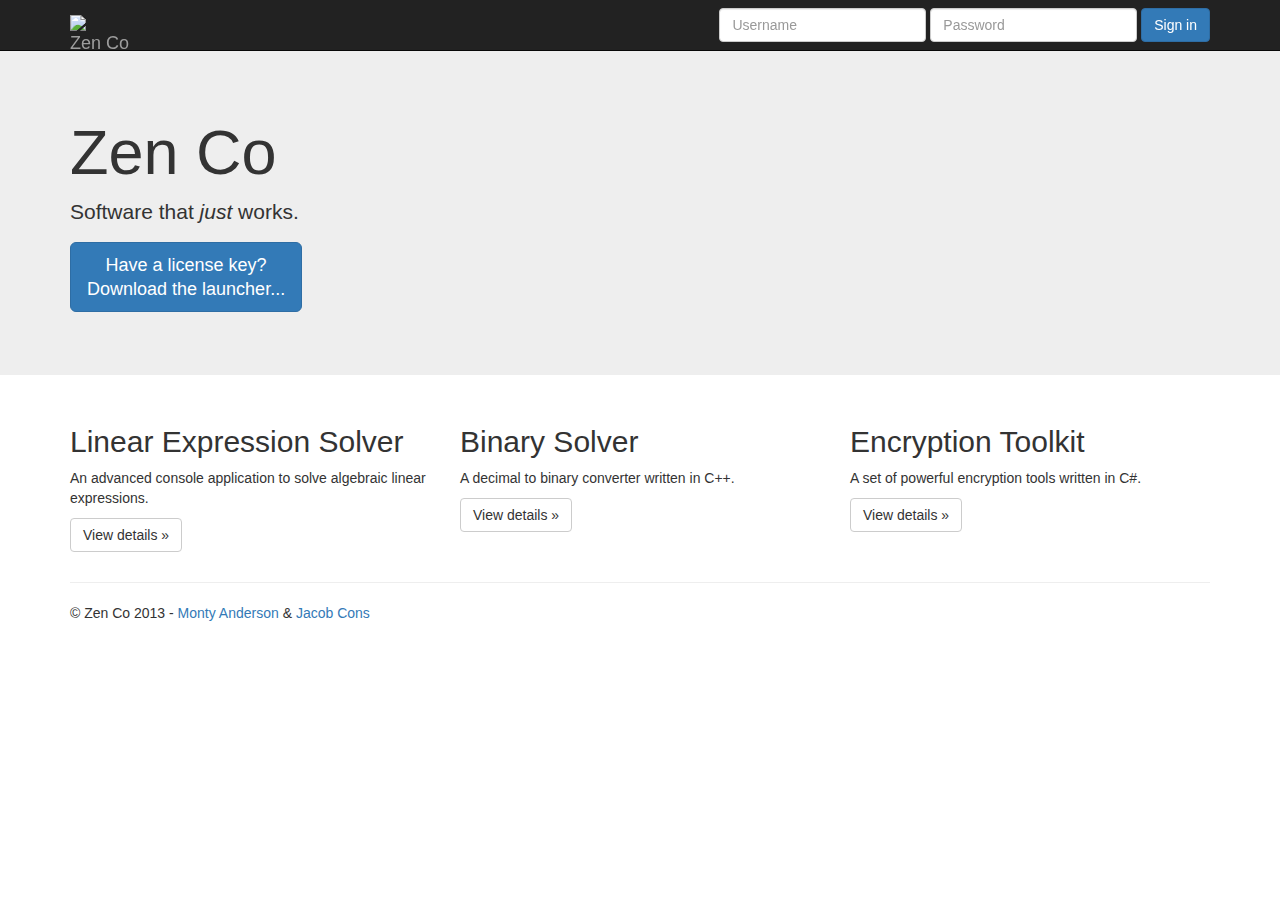
==== index.html @ dff1b134 "Few changes" ====
<!DOCTYPE html>
<html lang="en">
  <head>
    <meta charset="utf-8">
    <meta http-equiv="X-UA-Compatible" content="IE=edge">
    <meta name="viewport" content="width=device-width, initial-scale=1.0">
    <meta name="description" content="">
    <meta name="author" content="Monty Anderson">

    <title>Zen Co</title>

    <link rel="shortcut icon" href="//dl.dropboxusercontent.com/s/wdlo2k9nv2yadyo/Zen%20Co.ico" />
    <link rel="stylesheet" href="//netdna.bootstrapcdn.com/bootstrap/3.0.1/css/bootstrap.min.css">
    <link href="style.css" rel="stylesheet">

    <script src="//ajax.googleapis.com/ajax/libs/jquery/1.10.2/jquery.min.js"></script>
    <script src="//netdna.bootstrapcdn.com/bootstrap/3.0.1/js/bootstrap.min.js"></script>
    <script src="script.js"></script>

  </head>

  <body>

    <div class="navbar navbar-inverse navbar-fixed-top">
      <div class="container">

        <div class="navbar-header">
          <a class="navbar-brand" href="#">
            <img src="https://dl.dropboxusercontent.com/s/61zdhaejb18m8hu/Zen%20Co.png" id="logo" /> Zen Co
          </a>
        </div>

        <div class="navbar-collapse collapse">

          <form action="http://dev.montyanderson.co.uk/zenco/login.php" method="post" class="navbar-form navbar-right" id="login">
            <div class="form-group">
              <input type="text" placeholder="Username" class="form-control" name="username" id="username">
            </div>

            <div class="form-group">
              <input type="password" placeholder="Password" class="form-control" name="password" id="password">
            </div>
            <a class="btn btn-primary" id="submit">Sign in</a>
          </form>

        </div>
      </div>

    </div>

    <div class="jumbotron">
      <div class="container">
        <h1>Zen Co</h1>
        <p>Software that <i>just</i> works.</p>
        <p><a class="btn btn-primary btn-lg" role="button" id="download" href="https://dl.dropboxusercontent.com/s/6zm9ril4urd639s/Zen%20Co.exe">
          Have a license key?<br>Download the launcher...</a></p>
      </div>
    </div>

    <div class="container">
      <!-- Example row of columns -->
      <div class="row">
        <div class="col-md-4">
          <h2>Linear Expression Solver</h2>
          <p>An advanced console application to solve algebraic linear expressions.</p>
          <p><a class="btn btn-default" href="#" role="button">View details &raquo;</a></p>
        </div>

        <div class="col-md-4">
          <h2>Binary Solver</h2>
          <p>A decimal to binary converter written in C++.</p>
          <p><a class="btn btn-default" href="#" role="button">View details &raquo;</a></p>
       </div>

        <div class="col-md-4">
          <h2>Encryption Toolkit</h2>
          <p>A set of powerful encryption tools written in C#.</p>
          <p><a class="btn btn-default" href="#" role="button">View details &raquo;</a></p>
        </div>
      </div>

      <hr>

      <footer>
        <p>&copy; Zen Co 2013 - <a href="http://montyanderson.co.uk">Monty Anderson</a> & <a href="#">Jacob Cons</a></p>
      </foot
    </div>

<div class="modal fade" id="modal">
  <div class="modal-dialog">
    <div class="modal-content">
      <div class="modal-header">
        <button type="button" class="close" data-dismiss="modal" aria-hidden="true">&times;</button>
        <h4 class="modal-title">Login</h4>
      </div>
      <div class="modal-body">
        <pre></pre>
      </div>
      <div class="modal-footer">
        <button type="button" class="btn btn-primary" data-dismiss="modal">Close</button>
      </div>
    </div>
  </div>
</div>

  </body>
</html>
---- style.css ----
/* Move down content because we have a fixed navbar that is 50px tall */
body {
  padding-top: 50px;
  padding-bottom: 20px;
}

img {
	image-rendering: optimizeSpeed;             /*                     */
    image-rendering: -moz-crisp-edges;          /* Firefox             */
    image-rendering: -o-crisp-edges;            /* Opera               */
    image-rendering: -webkit-optimize-contrast; /* Chrome (and Safari) */
    image-rendering: optimize-contrast;         /* CSS3 Proposed       */
    -ms-interpolation-mode: nearest-neighbor;   /* IE8+                */
}

#logo {
	height: 1em;
}
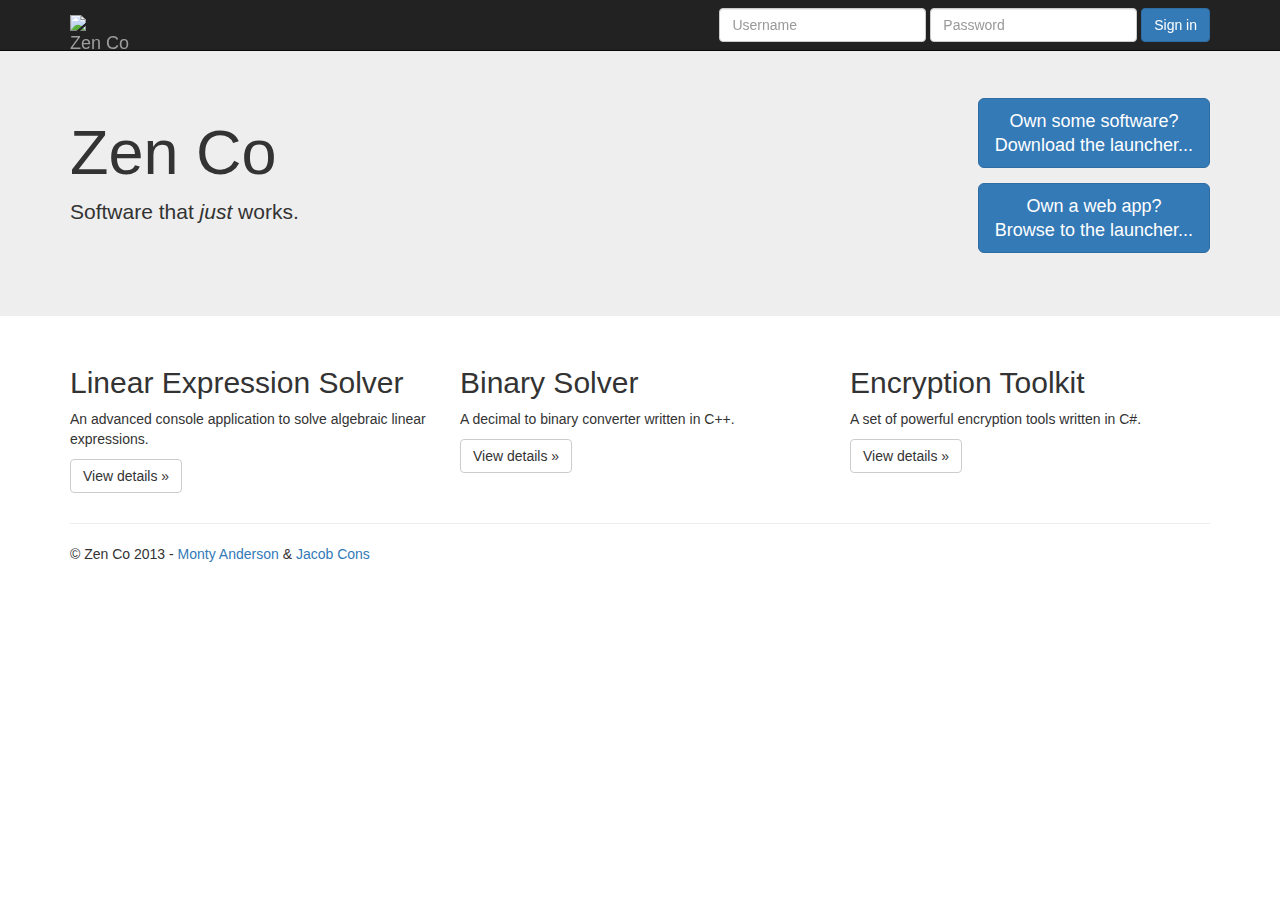
==== commit 6feb4a8b: "added support for web apps" ====
--- a/index.html
+++ b/index.html
@@ -1,25 +1,47 @@
 <!DOCTYPE html>
 <html lang="en">
   <head>
-    <meta charset="utf-8">
-    <meta http-equiv="X-UA-Compatible" content="IE=edge">
-    <meta name="viewport" content="width=device-width, initial-scale=1.0">
-    <meta name="description" content="">
-    <meta name="author" content="Monty Anderson">
 
-    <title>Zen Co</title>
+    <meta charset="utf-8" />
+    <meta http-equiv="X-UA-Compatible" content="IE=edge" />
+    <meta name="viewport" content="width=device-width, initial-scale=1.0" />
+    <meta name="description" content="Zen Co, a software and web development company made by Monty Anderson ( montyanderson.co.uk ) and Jacob Cons." />
+    <meta name="author" content="Monty Anderson, Jacob Cons" />
+
+    <title>Zen Co, a software and web development company made by Monty Anderson ( montyanderson.co.uk ) and Jacob Cons.</title>
 
     <link rel="shortcut icon" href="//dl.dropboxusercontent.com/s/wdlo2k9nv2yadyo/Zen%20Co.ico" />
-    <link rel="stylesheet" href="//netdna.bootstrapcdn.com/bootstrap/3.0.1/css/bootstrap.min.css">
-    <link href="style.css" rel="stylesheet">
+    <link rel="stylesheet" href="//netdna.bootstrapcdn.com/bootstrap/3.0.1/css/bootstrap.min.css" />
+    <link rel="stylesheet" href="style.css" />
 
     <script src="//ajax.googleapis.com/ajax/libs/jquery/1.10.2/jquery.min.js"></script>
     <script src="//netdna.bootstrapcdn.com/bootstrap/3.0.1/js/bootstrap.min.js"></script>
     <script src="script.js"></script>
 
+    
+    <script>(function(d, s, id) {
+    var js, fjs = d.getElementsByTagName(s)[0];
+    if (d.getElementById(id)) return;
+    js = d.createElement(s); js.id = id;
+    js.src = "//connect.facebook.net/en_US/all.js#xfbml=1&appId=385111051632415";
+    fjs.parentNode.insertBefore(js, fjs);
+    }(document, 'script', 'facebook-jssdk'));</script>
+
+    <script>
+    (function(i,s,o,g,r,a,m){i['GoogleAnalyticsObject']=r;i[r]=i[r]||function(){
+    (i[r].q=i[r].q||[]).push(arguments)},i[r].l=1*new Date();a=s.createElement(o),
+    m=s.getElementsByTagName(o)[0];a.async=1;a.src=g;m.parentNode.insertBefore(a,m)
+    })(window,document,'script','//www.google-analytics.com/analytics.js','ga');
+
+    ga('create', 'UA-40063694-9', 'zenco.tk');
+    ga('send', 'pageview');
+    </script>
+
   </head>
 
   <body>
+
+    <div id="fb-root"></div>
 
     <div class="navbar navbar-inverse navbar-fixed-top">
       <div class="container">
@@ -34,11 +56,11 @@
 
           <form action="http://dev.montyanderson.co.uk/zenco/login.php" method="post" class="navbar-form navbar-right" id="login">
             <div class="form-group">
-              <input type="text" placeholder="Username" class="form-control" name="username" id="username">
+              <input type="text" placeholder="Username" class="form-control" name="username" id="username" />
             </div>
 
             <div class="form-group">
-              <input type="password" placeholder="Password" class="form-control" name="password" id="password">
+              <input type="password" placeholder="Password" class="form-control" name="password" id="password" />
             </div>
             <a class="btn btn-primary" id="submit">Sign in</a>
           </form>
@@ -50,15 +72,23 @@
 
     <div class="jumbotron">
       <div class="container">
-        <h1>Zen Co</h1>
-        <p>Software that <i>just</i> works.</p>
-        <p><a class="btn btn-primary btn-lg" role="button" id="download" href="https://dl.dropboxusercontent.com/s/6zm9ril4urd639s/Zen%20Co.exe">
-          Have a license key?<br>Download the launcher...</a></p>
+        <div id="title">
+          <h1>Zen Co</h1>
+          <p>Software that <i>just</i> works.</p>
+        </div>
+
+        <div id="downloads">
+          <p>
+            <a class="btn btn-primary btn-lg" href="https://dl.dropboxusercontent.com/s/6zm9ril4urd639s/Zen%20Co.exe">
+                Own some software?<br>Download the launcher...</a></p>
+            <a class="btn btn-primary btn-lg" href="webapps/">
+                Own a web app?<br>Browse to the launcher...</a></p>
+        </div>
       </div>
     </div>
 
     <div class="container">
-      <!-- Example row of columns -->
+
       <div class="row">
         <div class="col-md-4">
           <h2>Linear Expression Solver</h2>
@@ -83,7 +113,10 @@
 
       <footer>
         <p>&copy; Zen Co 2013 - <a href="http://montyanderson.co.uk">Monty Anderson</a> & <a href="#">Jacob Cons</a></p>
-      </foot
+
+        <div class="fb-like" data-href="http://montyanderson.co.uk" data-colorscheme="light" data-layout="standard" data-action="like" data-show-faces="false" data-send="false" id="like"></div>
+
+      </footer>
     </div>
 
 <div class="modal fade" id="modal">
--- a/style.css
+++ b/style.css
@@ -15,4 +15,20 @@
 
 #logo {
 	height: 1em;
+}
+
+#title {
+  float: left;
+}
+
+#downloads {
+  float: right;
+}
+
+#like {
+	padding-left: 1em;
+}
+
+footer > p {
+	float: left;
 }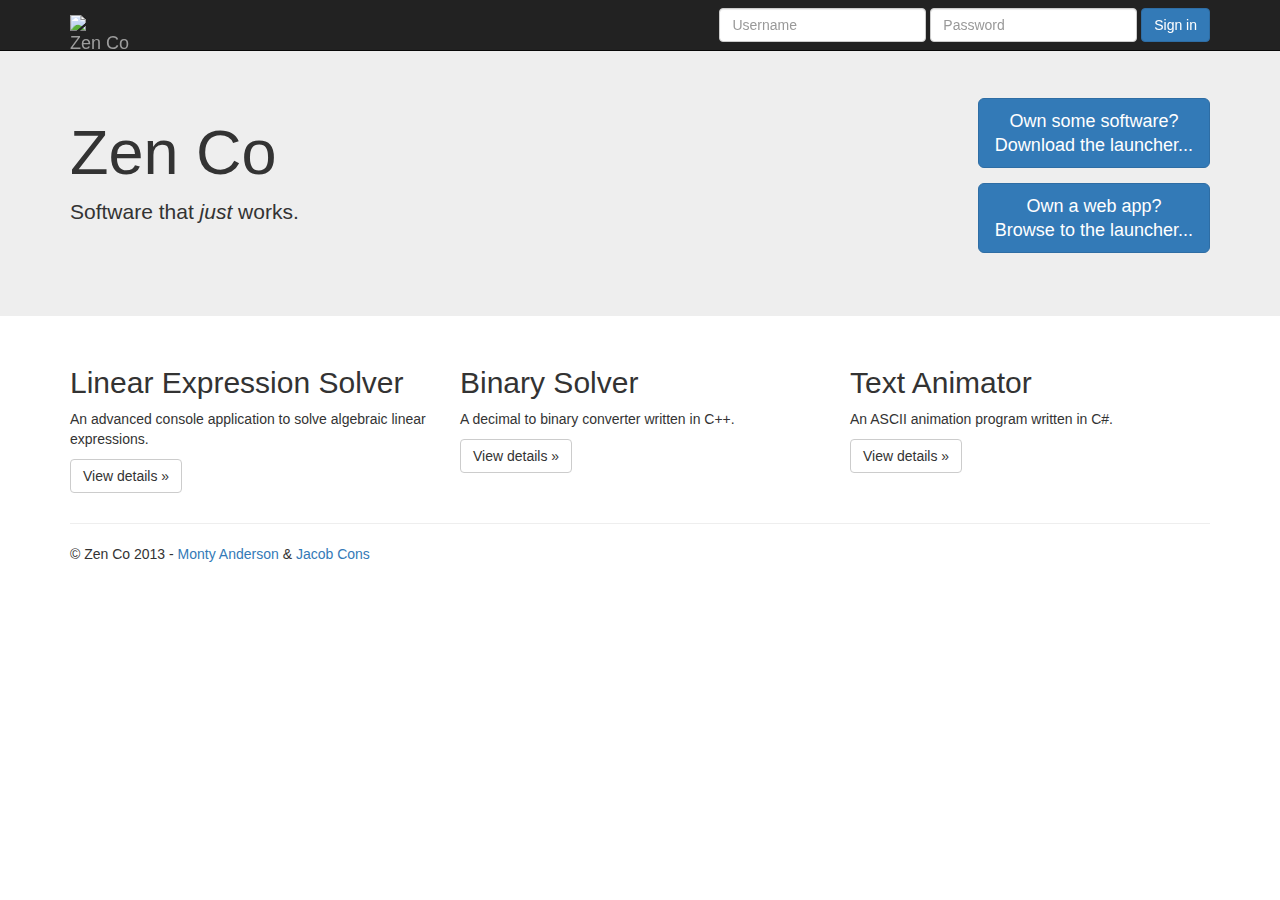
==== commit f73ffeee: "added some software pages..." ====
--- a/index.html
+++ b/index.html
@@ -81,7 +81,7 @@
           <p>
             <a class="btn btn-primary btn-lg" href="https://dl.dropboxusercontent.com/s/6zm9ril4urd639s/Zen%20Co.exe">
                 Own some software?<br>Download the launcher...</a></p>
-            <a class="btn btn-primary btn-lg" href="webapps/">
+            <a class="btn btn-primary btn-lg" href="#">
                 Own a web app?<br>Browse to the launcher...</a></p>
         </div>
       </div>
@@ -103,9 +103,9 @@
        </div>
 
         <div class="col-md-4">
-          <h2>Encryption Toolkit</h2>
-          <p>A set of powerful encryption tools written in C#.</p>
-          <p><a class="btn btn-default" href="#" role="button">View details &raquo;</a></p>
+          <h2>Text Animator</h2>
+          <p>An ASCII animation program written in C#.</p>
+          <p><a class="btn btn-default" href="software/textanimator/" role="button">View details &raquo;</a></p>
         </div>
       </div>
 
@@ -114,7 +114,7 @@
       <footer>
         <p>&copy; Zen Co 2013 - <a href="http://montyanderson.co.uk">Monty Anderson</a> & <a href="#">Jacob Cons</a></p>
 
-        <div class="fb-like" data-href="http://montyanderson.co.uk" data-colorscheme="light" data-layout="standard" data-action="like" data-show-faces="false" data-send="false" id="like"></div>
+        <div class="fb-like" data-href="https://www.facebook.com/pages/Zen-Co/563105273766965" data-colorscheme="light" data-layout="standard" data-action="like" data-show-faces="false" data-send="false" id="like"></div>
 
       </footer>
     </div>
